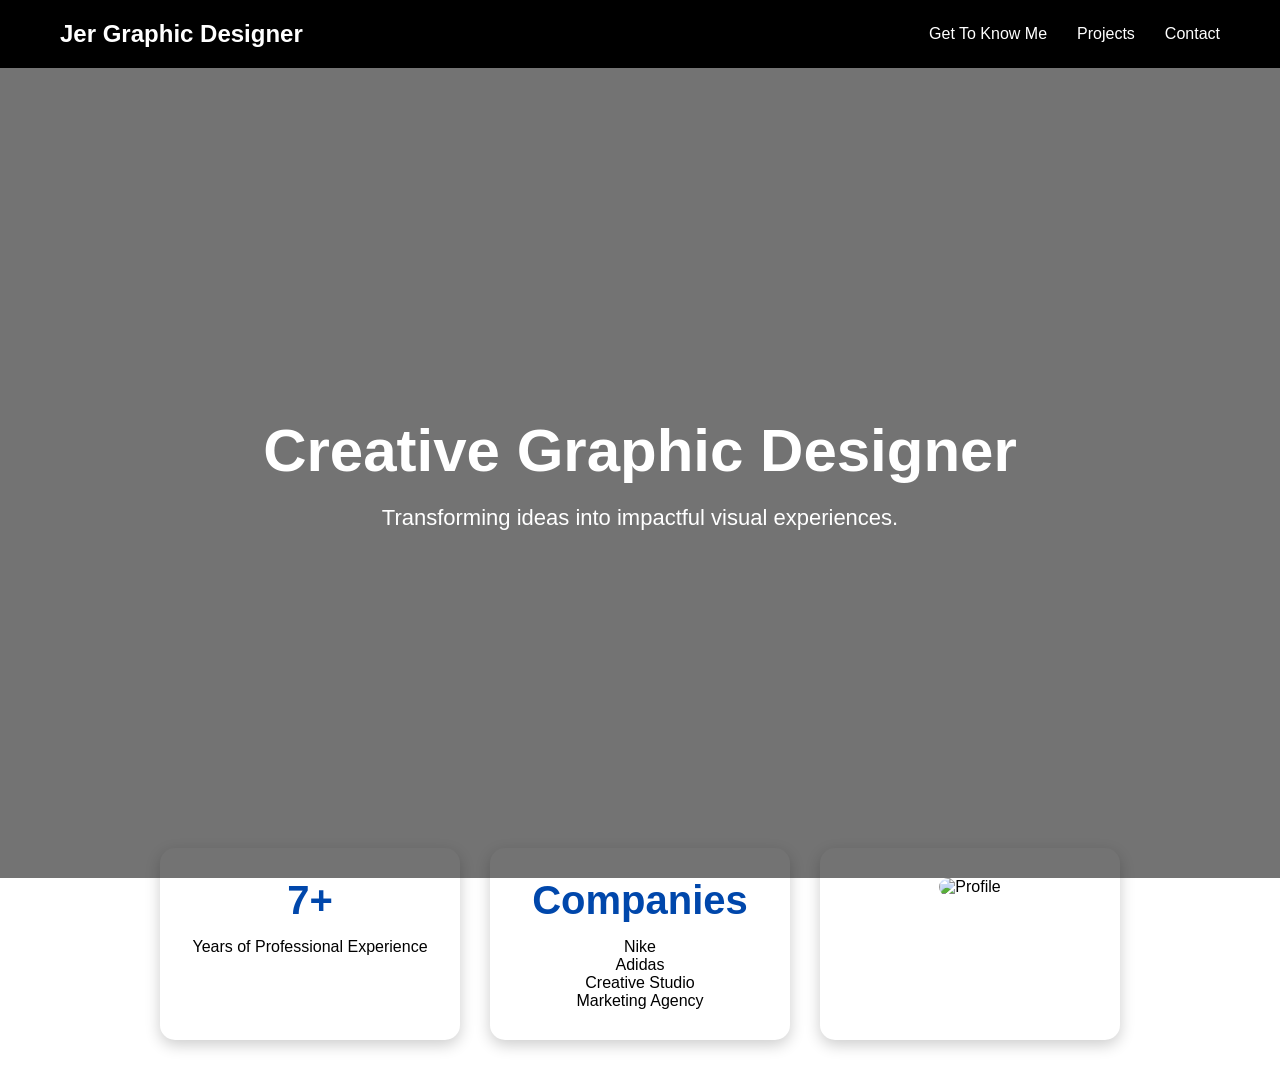
==== index.html @ ea707bb2 "3" ====
<!DOCTYPE html>
<html lang="en">
<head>
    <meta charset="UTF-8">
    <meta name="viewport" content="width=device-width, initial-scale=1.0">
    <title>Jer Graphic Designer</title>
    <link rel="stylesheet" href="style.css">
</head>
<body>

    <header>
        <nav>
            <h2>Jer Graphic Designer</h2>

            <ul>
                <li><a href="#about">Get To Know Me</a></li>
                <li><a href="#projects">Projects</a></li>
                <li><a href="#contact">Contact</a></li>
            </ul>
        </nav>
    </header>

    <section class="hero">
        <div class="overlay">
            <h1>Creative Graphic Designer</h1>
            <p>Transforming ideas into impactful visual experiences.</p>
        </div>
    </section>

    <section class="experience">

        <div class="card">
            <h3>7+</h3>
            <p>Years of Professional Experience</p>
        </div>

        <div class="card">
            <h3>Companies</h3>
            <p>
                Nike<br>
                Adidas<br>
                Creative Studio<br>
                Marketing Agency
            </p>
        </div>

        <div class="card">
            <img src="profile.jpg" alt="Profile">
        </div>

    </section>

</body>
</html>
---- style.css ----
*{
    margin:0;
    padding:0;
    box-sizing:border-box;
    font-family:Arial, sans-serif;
}

body{
    background:white;
}

header{
    background:black;
    padding:20px 60px;
}

nav{
    display:flex;
    justify-content:space-between;
    align-items:center;
}

nav h2{
    color:white;
}

nav ul{
    display:flex;
    list-style:none;
    gap:30px;
}

nav a{
    color:white;
    text-decoration:none;
    transition:0.3s;
}

nav a:hover{
    color:#ff0000;
}

/* HERO */

.hero{
    height:90vh;
    background-image:url("background.jpg");
    background-size:cover;
    background-position:center;
    position:relative;
}

.overlay{
    background:rgba(0,0,0,0.55);
    height:100%;
    display:flex;
    flex-direction:column;
    justify-content:center;
    align-items:center;
    color:white;
    text-align:center;
}

.overlay h1{
    font-size:60px;
    margin-bottom:20px;
}

.overlay p{
    font-size:22px;
}

/* EXPERIENCE SECTION */

.experience{
    margin-top:-70px;
    display:flex;
    justify-content:center;
    gap:30px;
    padding:40px;
}

.card{
    width:300px;
    background:white;
    border-radius:15px;
    padding:30px;
    text-align:center;
    box-shadow:0 5px 15px rgba(0,0,0,.2);
}

.card h3{
    color:#0047AB;
    font-size:40px;
    margin-bottom:15px;
}

.card img{
    width:100%;
    border-radius:10px;
}
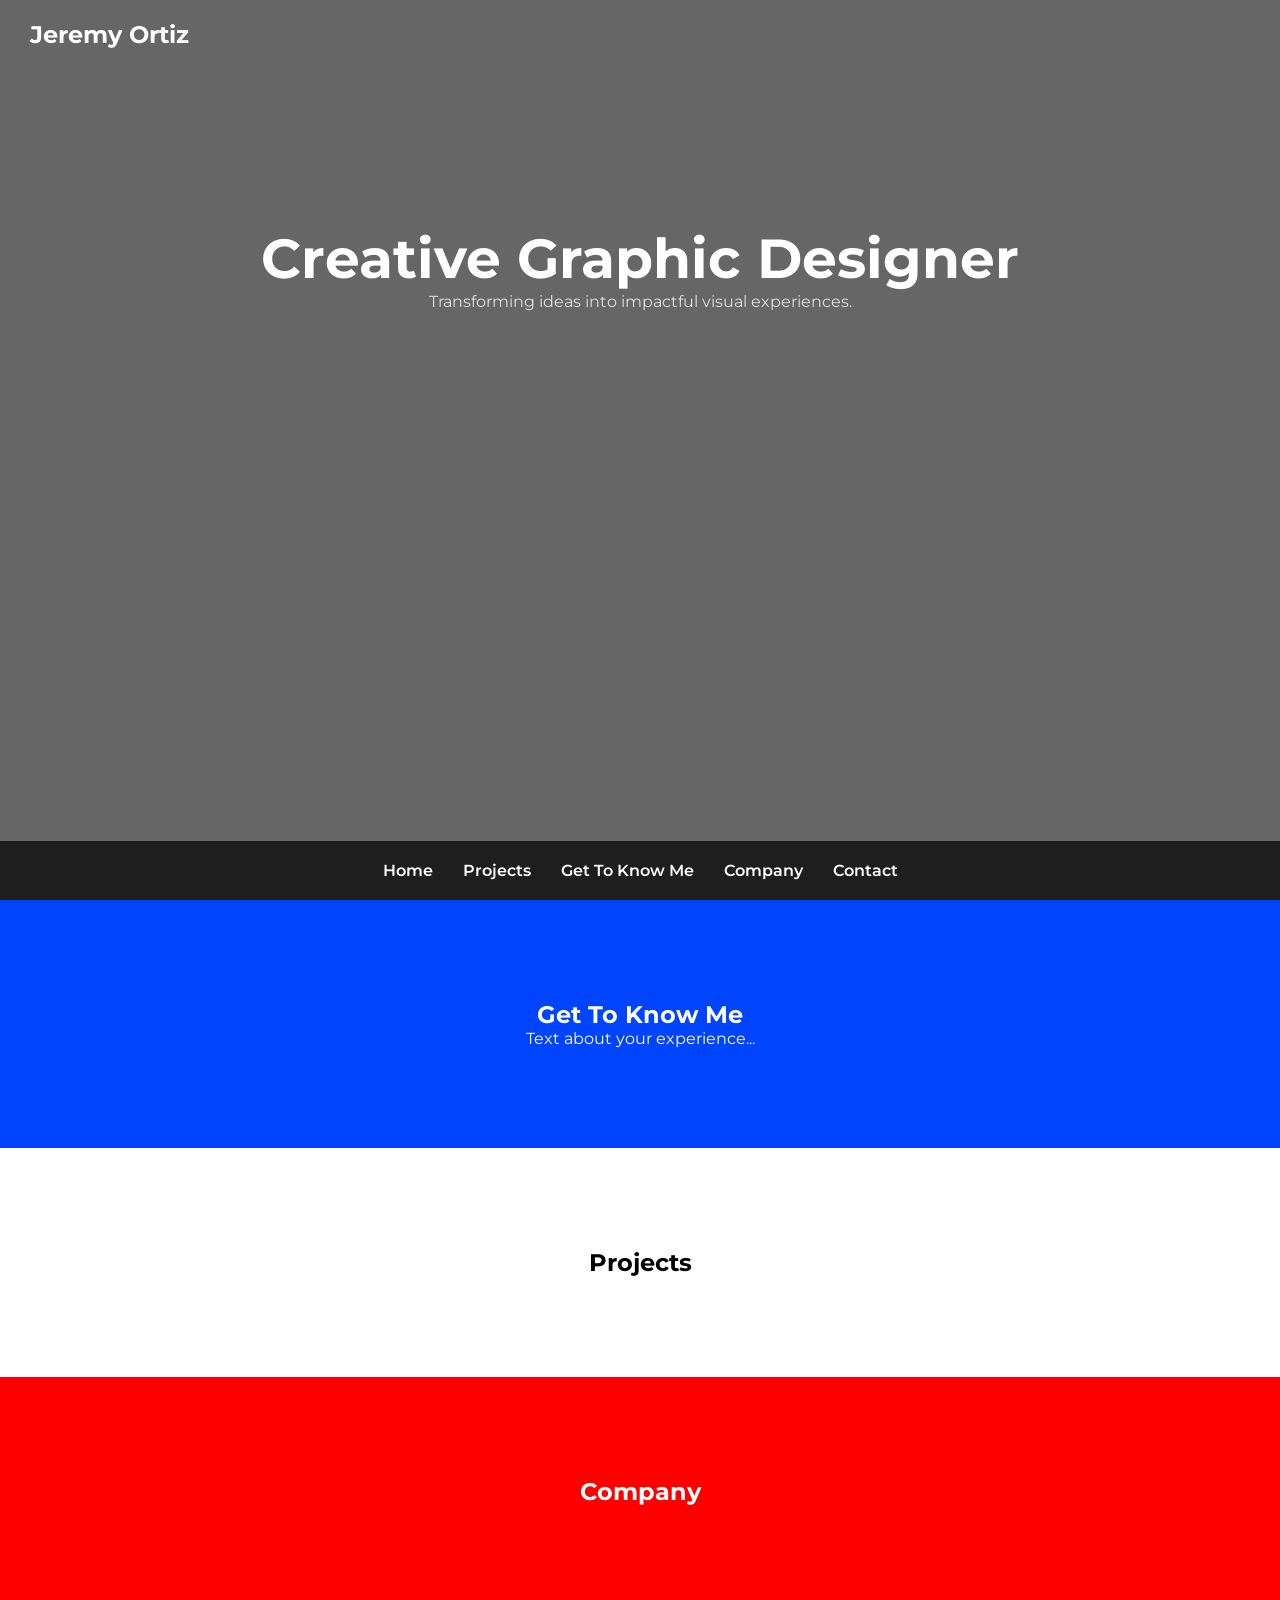
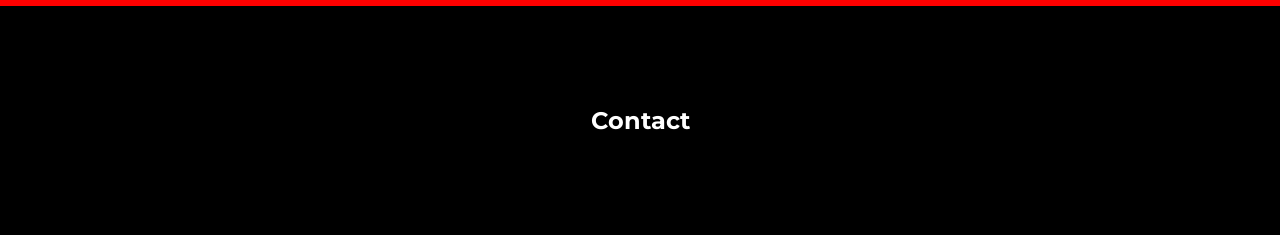
==== commit 251ff637: "4" ====
--- a/index.html
+++ b/index.html
@@ -2,53 +2,84 @@
 <html lang="en">
 <head>
     <meta charset="UTF-8">
-    <meta name="viewport" content="width=device-width, initial-scale=1.0">
-    <title>Jer Graphic Designer</title>
+    <title>Jeremy Ortiz Portfolio</title>
+
+    <!-- FONT -->
+    <link rel="preconnect" href="https://fonts.googleapis.com">
+    <link rel="preconnect" href="https://fonts.gstatic.com" crossorigin>
+    <link href="https://fonts.googleapis.com/css2?family=Montserrat:wght@300;400;600;700&display=swap" rel="stylesheet">
+
     <link rel="stylesheet" href="style.css">
 </head>
+
 <body>
 
-    <header>
-        <nav>
-            <h2>Jer Graphic Designer</h2>
+<!-- HERO -->
+<section class="hero" id="home">
 
-            <ul>
-                <li><a href="#about">Get To Know Me</a></li>
-                <li><a href="#projects">Projects</a></li>
-                <li><a href="#contact">Contact</a></li>
-            </ul>
-        </nav>
-    </header>
+    <div class="topbar">
+        <h2>Jeremy Ortiz</h2>
+    </div>
 
-    <section class="hero">
-        <div class="overlay">
-            <h1>Creative Graphic Designer</h1>
-            <p>Transforming ideas into impactful visual experiences.</p>
-        </div>
-    </section>
+    <div class="hero-content">
+        <h1>Creative Graphic Designer</h1>
+        <p>Transforming ideas into impactful visual experiences.</p>
+    </div>
 
-    <section class="experience">
+    <nav class="hero-nav">
+        <a href="#home">Home</a>
+        <a href="#projects">Projects</a>
+        <a href="#about">Get To Know Me</a>
+        <a href="#company">Company</a>
+        <a href="#contact">Contact</a>
+    </nav>
 
-        <div class="card">
-            <h3>7+</h3>
-            <p>Years of Professional Experience</p>
-        </div>
+</section>
 
-        <div class="card">
-            <h3>Companies</h3>
-            <p>
-                Nike<br>
-                Adidas<br>
-                Creative Studio<br>
-                Marketing Agency
-            </p>
-        </div>
+<!-- ABOUT -->
+<section id="about" class="section blue">
+    <h2>Get To Know Me</h2>
+    <p>Text about your experience...</p>
+</section>
 
-        <div class="card">
-            <img src="profile.jpg" alt="Profile">
-        </div>
+<!-- PROJECTS -->
+<section id="projects" class="section white">
+    <h2>Projects</h2>
+</section>
 
-    </section>
+<!-- COMPANY -->
+<section id="company" class="section red">
+    <h2>Company</h2>
+</section>
+
+<!-- CONTACT -->
+<section id="contact" class="section black">
+    <h2>Contact</h2>
+</section>
+
+<!-- JS (IMPORTANTE: no final do body) -->
+<script>
+document.addEventListener("DOMContentLoaded", () => {
+
+    const sections = document.querySelectorAll(".section");
+
+    function revealSections() {
+        const triggerBottom = window.innerHeight * 0.85;
+
+        sections.forEach(section => {
+            const sectionTop = section.getBoundingClientRect().top;
+
+            if (sectionTop < triggerBottom) {
+                section.classList.add("show");
+            }
+        });
+    }
+
+    window.addEventListener("scroll", revealSections);
+    revealSections();
+
+});
+</script>
 
 </body>
 </html>
--- a/style.css
+++ b/style.css
@@ -1,101 +1,108 @@
-*{
-    margin:0;
-    padding:0;
-    box-sizing:border-box;
-    font-family:Arial, sans-serif;
-}
-
-body{
-    background:white;
-}
-
-header{
-    background:black;
-    padding:20px 60px;
-}
-
-nav{
-    display:flex;
-    justify-content:space-between;
-    align-items:center;
-}
-
-nav h2{
-    color:white;
-}
-
-nav ul{
-    display:flex;
-    list-style:none;
-    gap:30px;
-}
-
-nav a{
-    color:white;
-    text-decoration:none;
-    transition:0.3s;
-}
-
-nav a:hover{
-    color:#ff0000;
+* {
+    margin: 0;
+    padding: 0;
+    box-sizing: border-box;
+    font-family: 'Montserrat', sans-serif;
 }
 
 /* HERO */
-
-.hero{
-    height:90vh;
-    background-image:url("background.jpg");
-    background-size:cover;
-    background-position:center;
-    position:relative;
+.hero {
+    height: 100vh;
+    background: url("your-image.jpg") center/cover no-repeat;
+    position: relative;
+    display: flex;
+    flex-direction: column;
+    justify-content: space-between;
 }
 
-.overlay{
-    background:rgba(0,0,0,0.55);
-    height:100%;
-    display:flex;
-    flex-direction:column;
-    justify-content:center;
-    align-items:center;
-    color:white;
-    text-align:center;
+.hero::before {
+    content: "";
+    position: absolute;
+    inset: 0;
+    background: rgba(0,0,0,0.6);
 }
 
-.overlay h1{
-    font-size:60px;
-    margin-bottom:20px;
+/* TOP NAME */
+.topbar {
+    position: absolute;
+    top: 20px;
+    left: 30px;
+    z-index: 2;
 }
 
-.overlay p{
-    font-size:22px;
+.topbar h2 {
+    color: white;
+    font-weight: 700;
 }
 
-/* EXPERIENCE SECTION */
-
-.experience{
-    margin-top:-70px;
-    display:flex;
-    justify-content:center;
-    gap:30px;
-    padding:40px;
+/* HERO TEXT */
+.hero-content {
+    position: relative;
+    text-align: center;
+    margin-top: 25vh;
+    color: white;
 }
 
-.card{
-    width:300px;
-    background:white;
-    border-radius:15px;
-    padding:30px;
-    text-align:center;
-    box-shadow:0 5px 15px rgba(0,0,0,.2);
+.hero-content h1 {
+    font-size: 55px;
 }
 
-.card h3{
-    color:#0047AB;
-    font-size:40px;
-    margin-bottom:15px;
+.hero-content p {
+    opacity: 0.8;
 }
 
-.card img{
-    width:100%;
-    border-radius:10px;
+/* NAV */
+.hero-nav {
+    position: relative;
+    display: flex;
+    justify-content: center;
+    gap: 30px;
+    padding: 20px;
+    background: rgba(0,0,0,0.7);
+}
+
+.hero-nav a {
+    color: white;
+    text-decoration: none;
+    font-weight: 600;
+}
+
+.hero-nav a:hover {
+    color: red;
+}
+
+/* SECTIONS (SCROLL EFFECT) */
+.section {
+    padding: 100px 20px;
+    text-align: center;
+
+    opacity: 0;
+    transform: translateY(60px);
+    transition: all 0.8s ease;
+}
+
+.section.show {
+    opacity: 1;
+    transform: translateY(0);
+}
+
+/* CORES */
+.blue {
+    background: #0044ff;
+    color: white;
+}
+
+.red {
+    background: #ff0000;
+    color: white;
+}
+
+.white {
+    background: white;
+    color: black;
+}
+
+.black {
+    background: black;
+    color: white;
 }
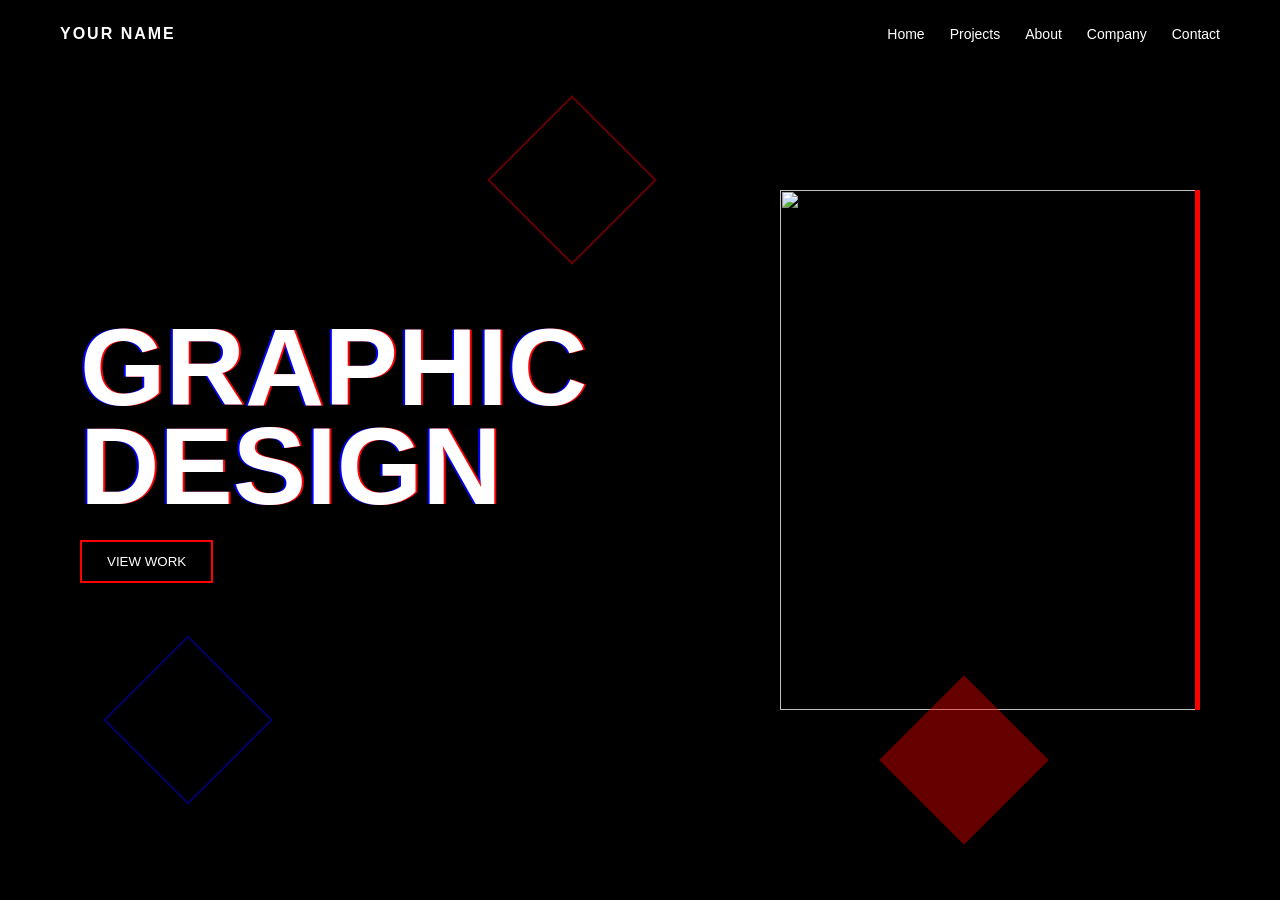
==== commit 7a9e219d: "12" ====
--- a/index.html
+++ b/index.html
@@ -1,85 +1,36 @@
 <!DOCTYPE html>
-<html lang="en">
+<html>
 <head>
-    <meta charset="UTF-8">
-    <title>Jeremy Ortiz Portfolio</title>
-
-    <!-- FONT -->
-    <link rel="preconnect" href="https://fonts.googleapis.com">
-    <link rel="preconnect" href="https://fonts.gstatic.com" crossorigin>
-    <link href="https://fonts.googleapis.com/css2?family=Montserrat:wght@300;400;600;700&display=swap" rel="stylesheet">
-
-    <link rel="stylesheet" href="style.css">
+  <title>Home</title>
+  <link rel="stylesheet" href="style.css">
 </head>
-
 <body>
 
-<!-- HERO -->
-<section class="hero" id="home">
+<nav>
+  <div class="logo">YOUR NAME</div>
+  <ul>
+    <li><a href="index.html">Home</a></li>
+    <li><a href="projects.html">Projects</a></li>
+    <li><a href="about.html">About</a></li>
+    <li><a href="company.html">Company</a></li>
+    <li><a href="contact.html">Contact</a></li>
+  </ul>
+</nav>
 
-    <div class="topbar">
-        <h2>Jeremy Ortiz</h2>
-    </div>
+<section class="hero">
 
-    <div class="hero-content">
-        <h1>Creative Graphic Designer</h1>
-        <p>Transforming ideas into impactful visual experiences.</p>
-    </div>
+  <div>
+    <h1>GRAPHIC<br>DESIGN</h1>
+    <button onclick="location.href='projects.html'">VIEW WORK</button>
+  </div>
 
-    <nav class="hero-nav">
-        <a href="#home">Home</a>
-        <a href="#projects">Projects</a>
-        <a href="#about">Get To Know Me</a>
-        <a href="#company">Company</a>
-        <a href="#contact">Contact</a>
-    </nav>
+  <img src="https://images.unsplash.com/photo-1544005313-94ddf0286df2">
+
+  <div class="shape red" style="top:120px; left:40%"></div>
+  <div class="shape blue" style="bottom:120px; left:10%"></div>
+  <div class="shape fill" style="bottom:80px; right:20%"></div>
 
 </section>
 
-<!-- ABOUT -->
-<section id="about" class="section blue">
-    <h2>Get To Know Me</h2>
-    <p>Text about your experience...</p>
-</section>
-
-<!-- PROJECTS -->
-<section id="projects" class="section white">
-    <h2>Projects</h2>
-</section>
-
-<!-- COMPANY -->
-<section id="company" class="section red">
-    <h2>Company</h2>
-</section>
-
-<!-- CONTACT -->
-<section id="contact" class="section black">
-    <h2>Contact</h2>
-</section>
-
-<!-- JS (IMPORTANTE: no final do body) -->
-<script>
-document.addEventListener("DOMContentLoaded", () => {
-
-    const sections = document.querySelectorAll(".section");
-
-    function revealSections() {
-        const triggerBottom = window.innerHeight * 0.85;
-
-        sections.forEach(section => {
-            const sectionTop = section.getBoundingClientRect().top;
-
-            if (sectionTop < triggerBottom) {
-                section.classList.add("show");
-            }
-        });
-    }
-
-    window.addEventListener("scroll", revealSections);
-    revealSections();
-
-});
-</script>
-
 </body>
 </html>
--- a/style.css
+++ b/style.css
@@ -1,108 +1,143 @@
 * {
-    margin: 0;
-    padding: 0;
-    box-sizing: border-box;
-    font-family: 'Montserrat', sans-serif;
+  margin: 0;
+  padding: 0;
+  box-sizing: border-box;
+  font-family: Arial, Helvetica, sans-serif;
 }
 
-/* HERO */
-.hero {
-    height: 100vh;
-    background: url("your-image.jpg") center/cover no-repeat;
-    position: relative;
-    display: flex;
-    flex-direction: column;
-    justify-content: space-between;
-}
-
-.hero::before {
-    content: "";
-    position: absolute;
-    inset: 0;
-    background: rgba(0,0,0,0.6);
-}
-
-/* TOP NAME */
-.topbar {
-    position: absolute;
-    top: 20px;
-    left: 30px;
-    z-index: 2;
-}
-
-.topbar h2 {
-    color: white;
-    font-weight: 700;
-}
-
-/* HERO TEXT */
-.hero-content {
-    position: relative;
-    text-align: center;
-    margin-top: 25vh;
-    color: white;
-}
-
-.hero-content h1 {
-    font-size: 55px;
-}
-
-.hero-content p {
-    opacity: 0.8;
+body {
+  background: black;
+  color: white;
+  overflow-x: hidden;
 }
 
 /* NAV */
-.hero-nav {
-    position: relative;
-    display: flex;
-    justify-content: center;
-    gap: 30px;
-    padding: 20px;
-    background: rgba(0,0,0,0.7);
+nav {
+  position: fixed;
+  top: 0;
+  width: 100%;
+  padding: 25px 60px;
+  display: flex;
+  justify-content: space-between;
+  z-index: 100;
 }
 
-.hero-nav a {
-    color: white;
-    text-decoration: none;
-    font-weight: 600;
+nav .logo {
+  font-weight: bold;
+  letter-spacing: 2px;
 }
 
-.hero-nav a:hover {
-    color: red;
+nav ul {
+  display: flex;
+  gap: 25px;
+  list-style: none;
 }
 
-/* SECTIONS (SCROLL EFFECT) */
-.section {
-    padding: 100px 20px;
-    text-align: center;
-
-    opacity: 0;
-    transform: translateY(60px);
-    transition: all 0.8s ease;
+nav a {
+  color: white;
+  text-decoration: none;
+  font-size: 14px;
 }
 
-.section.show {
-    opacity: 1;
-    transform: translateY(0);
+nav a:hover {
+  color: red;
 }
 
-/* CORES */
-.blue {
-    background: #0044ff;
-    color: white;
+/* HERO BASE */
+.hero {
+  height: 100vh;
+  display: flex;
+  align-items: center;
+  justify-content: space-between;
+  padding: 0 80px;
+  position: relative;
 }
 
-.red {
-    background: #ff0000;
-    color: white;
+/* TITLES */
+h1 {
+  font-size: 110px;
+  font-weight: 900;
+  line-height: 0.9;
+  text-shadow: 2px 0 red, -2px 0 blue;
 }
 
-.white {
-    background: white;
-    color: black;
+h2 {
+  font-size: 40px;
+  margin-bottom: 20px;
 }
 
-.black {
-    background: black;
-    color: white;
+/* BUTTON */
+button {
+  margin-top: 25px;
+  padding: 12px 25px;
+  border: 2px solid red;
+  background: transparent;
+  color: white;
+  cursor: pointer;
+}
+
+button:hover {
+  background: red;
+}
+
+/* IMAGE */
+.hero img {
+  width: 420px;
+  height: 520px;
+  object-fit: cover;
+  border-right: 5px solid red;
+}
+
+/* RHOMBUS SHAPES */
+.shape {
+  position: absolute;
+  width: 120px;
+  height: 120px;
+  transform: rotate(45deg);
+  opacity: 0.4;
+}
+
+.red { border: 2px solid red; }
+.blue { border: 2px solid blue; }
+.fill { background: red; }
+
+/* CONTAINER PAGES */
+.container {
+  padding: 140px 80px;
+}
+
+/* GRID PROJECTS */
+.grid {
+  display: grid;
+  grid-template-columns: repeat(auto-fit, minmax(250px, 1fr));
+  gap: 20px;
+}
+
+.card {
+  background: #111;
+  padding: 20px;
+  border-left: 3px solid red;
+}
+
+.card img {
+  width: 100%;
+  height: 160px;
+  object-fit: cover;
+}
+
+/* RESPONSIVE */
+@media (max-width: 900px) {
+  .hero {
+    flex-direction: column;
+    text-align: center;
+  }
+
+  h1 {
+    font-size: 60px;
+  }
+
+  .hero img {
+    width: 300px;
+    height: 400px;
+  }
 }
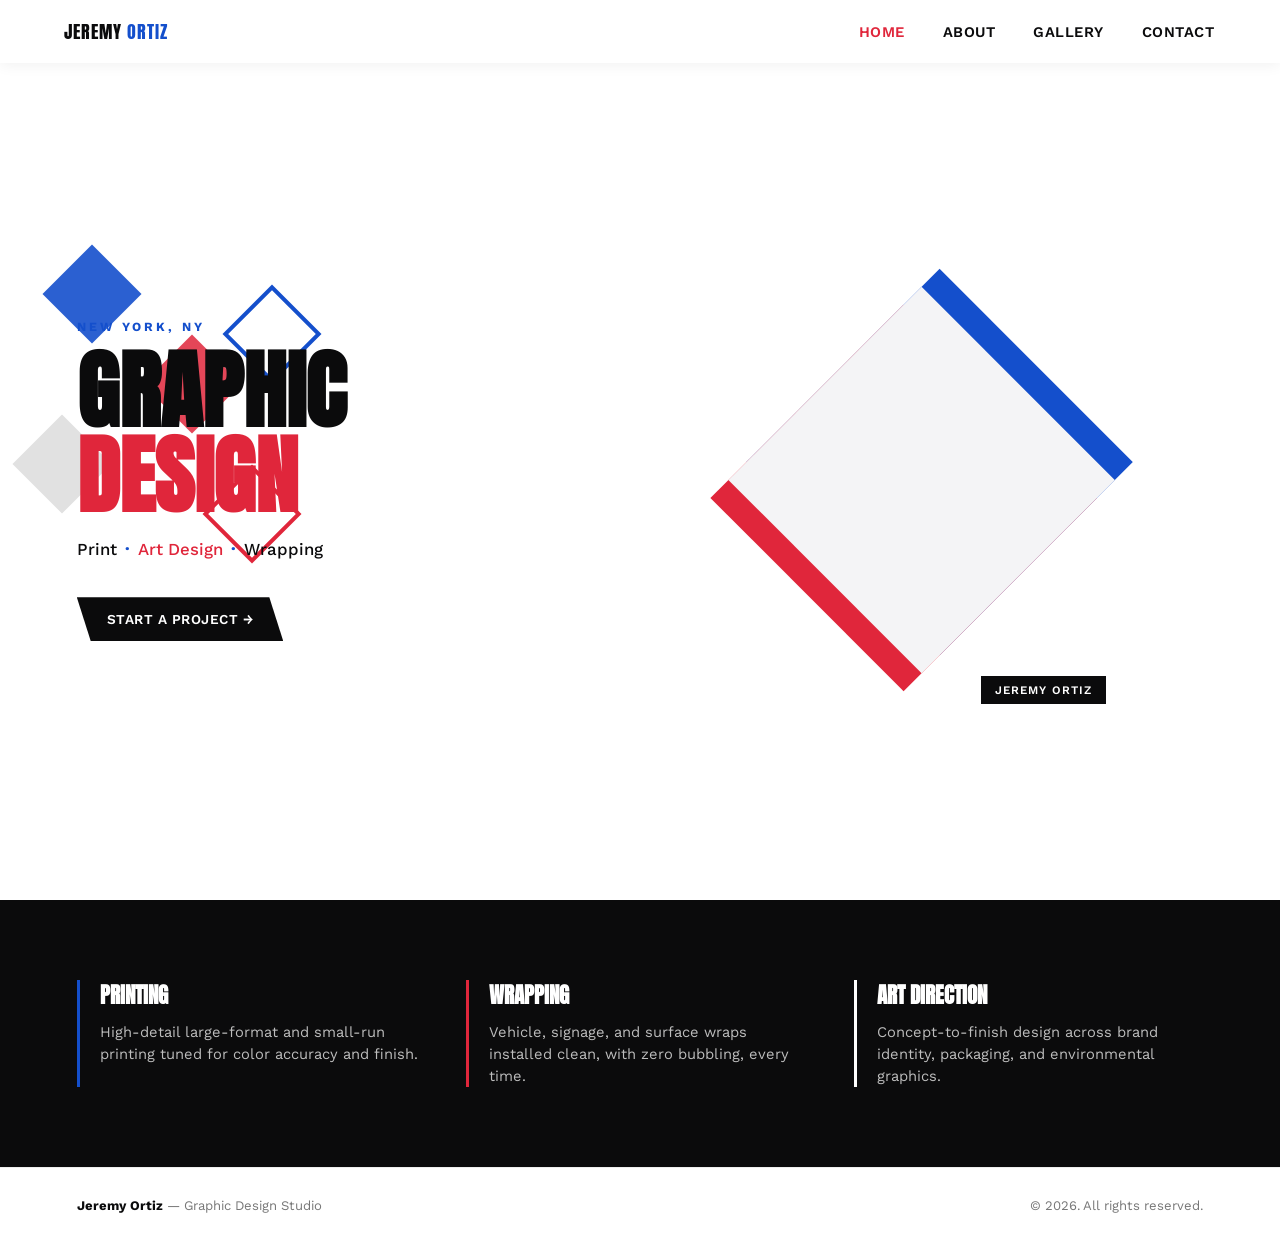
==== commit d94196aa: "33" ====
--- a/index.html
+++ b/index.html
@@ -1,36 +1,74 @@
 <!DOCTYPE html>
-<html>
+<html lang="en">
 <head>
-  <title>Home</title>
-  <link rel="stylesheet" href="style.css">
+<meta charset="UTF-8">
+<meta name="viewport" content="width=device-width, initial-scale=1.0">
+<title>Jeremy Ortiz — Graphic Design / Print / Wrap</title>
+<link rel="stylesheet" href="style.css">
 </head>
 <body>
 
-<nav>
-  <div class="logo">YOUR NAME</div>
-  <ul>
-    <li><a href="index.html">Home</a></li>
-    <li><a href="projects.html">Projects</a></li>
-    <li><a href="about.html">About</a></li>
-    <li><a href="company.html">Company</a></li>
-    <li><a href="contact.html">Contact</a></li>
-  </ul>
-</nav>
+  <nav class="site-nav">
+    <div class="nav-name">JEREMY <span>ORTIZ</span></div>
+    <button class="nav-toggle" aria-label="Toggle menu"><span></span><span></span><span></span></button>
+    <ul class="nav-links">
+      <li><a href="index.html">Home</a></li>
+      <li><a href="about.html">About</a></li>
+      <li><a href="gallery.html">Gallery</a></li>
+      <li><a href="contact.html">Contact</a></li>
+    </ul>
+  </nav>
 
-<section class="hero">
+  <section class="hero">
+    <div class="hero-left">
+      <div class="rhombus-field">
+        <span class="rhombus r1"></span>
+        <span class="rhombus r2"></span>
+        <span class="rhombus r3"></span>
+        <span class="rhombus r4"></span>
+        <span class="rhombus r5"></span>
+      </div>
+      <p class="eyebrow">New York, NY</p>
+      <div class="headline-wrap">
+        <h1 class="headline">Graphic<br><span class="accent">Design</span></h1>
+      </div>
+      <p class="tagline">Print<span class="sep">·</span><span class="mid">Art Design</span><span class="sep">·</span>Wrapping</p>
+      <a href="contact.html" class="hero-cta">Start a project →</a>
+    </div>
 
-  <div>
-    <h1>GRAPHIC<br>DESIGN</h1>
-    <button onclick="location.href='projects.html'">VIEW WORK</button>
-  </div>
+    <div class="hero-right">
+      <div class="photo-stack">
+        <div class="layer blue"></div>
+        <div class="layer red"></div>
+        <div class="layer photo">
+          <!-- REPLACE: swap src below for Jeremy's real headshot, e.g. images/jeremy.jpg -->
+          <img src="images/placeholder-headshot.jpg" alt="Jeremy Ortiz portrait placeholder">
+        </div>
+        <span class="photo-caption">Jeremy Ortiz</span>
+      </div>
+    </div>
+  </section>
 
-  <img src="https://images.unsplash.com/photo-1544005313-94ddf0286df2">
+  <section class="services reveal">
+    <div class="service-card reveal-delay-1">
+      <h3>Printing</h3>
+      <p>High-detail large-format and small-run printing tuned for color accuracy and finish.</p>
+    </div>
+    <div class="service-card reveal-delay-2">
+      <h3>Wrapping</h3>
+      <p>Vehicle, signage, and surface wraps installed clean, with zero bubbling, every time.</p>
+    </div>
+    <div class="service-card reveal-delay-3">
+      <h3>Art Direction</h3>
+      <p>Concept-to-finish design across brand identity, packaging, and environmental graphics.</p>
+    </div>
+  </section>
 
-  <div class="shape red" style="top:120px; left:40%"></div>
-  <div class="shape blue" style="bottom:120px; left:10%"></div>
-  <div class="shape fill" style="bottom:80px; right:20%"></div>
+  <footer class="site-footer">
+    <span><span class="foot-name">Jeremy Ortiz</span> — Graphic Design Studio</span>
+    <span>© 2026. All rights reserved.</span>
+  </footer>
 
-</section>
-
+  <script src="script.js"></script>
 </body>
 </html>
--- a/style.css
+++ b/style.css
@@ -1,143 +1,567 @@
-* {
-  margin: 0;
-  padding: 0;
-  box-sizing: border-box;
-  font-family: Arial, Helvetica, sans-serif;
-}
-
-body {
-  background: black;
-  color: white;
-  overflow-x: hidden;
-}
-
-/* NAV */
-nav {
-  position: fixed;
-  top: 0;
-  width: 100%;
-  padding: 25px 60px;
-  display: flex;
-  justify-content: space-between;
-  z-index: 100;
-}
-
-nav .logo {
-  font-weight: bold;
-  letter-spacing: 2px;
-}
-
-nav ul {
-  display: flex;
-  gap: 25px;
-  list-style: none;
-}
-
-nav a {
-  color: white;
-  text-decoration: none;
-  font-size: 14px;
-}
-
-nav a:hover {
-  color: red;
-}
-
-/* HERO BASE */
-.hero {
-  height: 100vh;
-  display: flex;
-  align-items: center;
-  justify-content: space-between;
-  padding: 0 80px;
-  position: relative;
-}
-
-/* TITLES */
-h1 {
-  font-size: 110px;
-  font-weight: 900;
-  line-height: 0.9;
-  text-shadow: 2px 0 red, -2px 0 blue;
-}
-
-h2 {
-  font-size: 40px;
-  margin-bottom: 20px;
-}
-
-/* BUTTON */
-button {
-  margin-top: 25px;
-  padding: 12px 25px;
-  border: 2px solid red;
-  background: transparent;
-  color: white;
-  cursor: pointer;
-}
-
-button:hover {
-  background: red;
-}
-
-/* IMAGE */
-.hero img {
-  width: 420px;
-  height: 520px;
-  object-fit: cover;
-  border-right: 5px solid red;
-}
-
-/* RHOMBUS SHAPES */
-.shape {
-  position: absolute;
-  width: 120px;
-  height: 120px;
-  transform: rotate(45deg);
-  opacity: 0.4;
-}
-
-.red { border: 2px solid red; }
-.blue { border: 2px solid blue; }
-.fill { background: red; }
-
-/* CONTAINER PAGES */
-.container {
-  padding: 140px 80px;
-}
-
-/* GRID PROJECTS */
-.grid {
-  display: grid;
-  grid-template-columns: repeat(auto-fit, minmax(250px, 1fr));
-  gap: 20px;
-}
-
-.card {
-  background: #111;
-  padding: 20px;
-  border-left: 3px solid red;
-}
-
-.card img {
-  width: 100%;
-  height: 160px;
-  object-fit: cover;
-}
-
-/* RESPONSIVE */
-@media (max-width: 900px) {
-  .hero {
-    flex-direction: column;
-    text-align: center;
+/* ============================================================
+   JEREMY ORTIZ — GRAPHIC DESIGN / PRINT / WRAP
+   Design tokens
+   ============================================================ */
+@import url('https://fonts.googleapis.com/css2?family=Anton&family=Work+Sans:wght@400;500;600;700&display=swap');
+
+:root{
+  --blue:        #144FCC;
+  --blue-dark:   #0B2E73;
+  --red:         #E0263B;
+  --black:       #0B0B0C;
+  --white:       #FFFFFF;
+  --grey-bg:     #F4F4F6;
+  --gallery-margin-left:  7cm;
+  --gallery-margin-right: 5cm;
+
+  --font-display: 'Anton', sans-serif;
+  --font-body: 'Work Sans', sans-serif;
+}
+
+*{margin:0;padding:0;box-sizing:border-box;}
+html{scroll-behavior:smooth;}
+body{
+  font-family:var(--font-body);
+  color:var(--black);
+  background:var(--white);
+  overflow-x:hidden;
+}
+img{max-width:100%;display:block;}
+a{text-decoration:none;color:inherit;}
+ul{list-style:none;}
+button{font-family:inherit;cursor:pointer;border:none;background:none;}
+
+/* ============================================================
+   NAV — top bar, white, buttons right side, name top-left
+   ============================================================ */
+.site-nav{
+  position:fixed;
+  top:0;left:0;right:0;
+  display:flex;
+  align-items:center;
+  justify-content:space-between;
+  background:var(--white);
+  padding:18px 5%;
+  z-index:1000;
+  box-shadow:0 2px 14px rgba(0,0,0,0.06);
+}
+.nav-name{
+  font-family:var(--font-display);
+  font-size:1.1rem;
+  letter-spacing:1px;
+  color:var(--black);
+}
+.nav-name span{color:var(--blue);}
+.nav-links{
+  display:flex;
+  gap:34px;
+}
+.nav-links a{
+  font-weight:600;
+  font-size:.92rem;
+  letter-spacing:.5px;
+  text-transform:uppercase;
+  color:var(--black);
+  position:relative;
+  padding:6px 2px;
+  transition:color .25s ease;
+}
+.nav-links a::after{
+  content:"";
+  position:absolute;
+  left:0;bottom:0;
+  width:0;height:3px;
+  background:var(--red);
+  clip-path:polygon(50% 0,100% 50%,50% 100%,0 50%);
+  transition:width .25s ease;
+}
+.nav-links a:hover{color:var(--blue);}
+.nav-links a:hover::after{width:100%;}
+.nav-links a.active{color:var(--red);}
+
+.nav-toggle{display:none;flex-direction:column;gap:5px;}
+.nav-toggle span{width:26px;height:3px;background:var(--black);}
+
+@media (max-width:820px){
+  .nav-links{
+    position:absolute;
+    top:100%;left:0;right:0;
+    background:var(--white);
+    flex-direction:column;
+    align-items:center;
+    gap:0;
+    max-height:0;
+    overflow:hidden;
+    transition:max-height .35s ease;
   }
-
-  h1 {
-    font-size: 60px;
-  }
-
-  .hero img {
-    width: 300px;
-    height: 400px;
-  }
-}+  .nav-links.open{max-height:320px;}
+  .nav-links a{width:100%;text-align:center;padding:16px 0;}
+  .nav-toggle{display:flex;}
+}
+
+/* ============================================================
+   SCROLL-REVEAL "waterfall" utility — sections cascade down
+   ============================================================ */
+.reveal{
+  opacity:0;
+  transform:translateY(-46px);
+  transition:opacity .7s ease, transform .7s ease;
+}
+.reveal.is-visible{opacity:1;transform:translateY(0);}
+.reveal-delay-1{transition-delay:.12s;}
+.reveal-delay-2{transition-delay:.24s;}
+.reveal-delay-3{transition-delay:.36s;}
+
+/* ============================================================
+   HOME — HERO
+   ============================================================ */
+.hero{
+  min-height:100vh;
+  display:grid;
+  grid-template-columns:1fr 1fr;
+  align-items:center;
+  padding:140px 6% 80px;
+  background:var(--white);
+  position:relative;
+  overflow:hidden;
+}
+
+/* left side: rhombus field + headline */
+.hero-left{position:relative;z-index:2;}
+.rhombus-field{
+  position:absolute;
+  top:-60px;left:-60px;
+  width:340px;height:340px;
+  z-index:0;
+  pointer-events:none;
+}
+.rhombus{
+  position:absolute;
+  width:70px;height:70px;
+  transform:rotate(45deg);
+}
+.rhombus.r1{background:var(--blue);   top:0;   left:40px;  opacity:.9;}
+.rhombus.r2{background:var(--red);    top:90px; left:140px; opacity:.85;}
+.rhombus.r3{background:var(--black);  top:170px;left:10px;  opacity:.12;}
+.rhombus.r4{border:4px solid var(--blue); top:40px;left:220px;background:transparent;}
+.rhombus.r5{border:4px solid var(--red);  top:220px;left:200px;background:transparent;}
+
+.eyebrow{
+  position:relative;
+  z-index:2;
+  font-weight:700;
+  letter-spacing:3px;
+  font-size:.78rem;
+  text-transform:uppercase;
+  color:var(--blue);
+  margin-bottom:14px;
+}
+
+.headline-wrap{overflow:hidden;position:relative;z-index:2;}
+.headline{
+  font-family:var(--font-display);
+  font-size:clamp(3rem,7vw,5.4rem);
+  line-height:.98;
+  text-transform:uppercase;
+  color:var(--black);
+  animation:dropIn .9s cubic-bezier(.2,.8,.2,1) both;
+}
+.headline .accent{color:var(--red);}
+@keyframes dropIn{
+  from{transform:translateY(-120%);opacity:0;}
+  to{transform:translateY(0);opacity:1;}
+}
+
+.tagline{
+  position:relative;z-index:2;
+  margin-top:22px;
+  font-size:1.05rem;
+  font-weight:500;
+  color:var(--black);
+}
+.tagline .sep{color:var(--blue);margin:0 8px;font-weight:700;}
+.tagline .mid{color:var(--red);}
+
+.hero-cta{
+  position:relative;z-index:2;
+  margin-top:38px;
+  display:inline-flex;
+  align-items:center;
+  gap:12px;
+  padding:14px 30px;
+  background:var(--black);
+  color:var(--white);
+  font-weight:600;
+  letter-spacing:.5px;
+  text-transform:uppercase;
+  font-size:.85rem;
+  clip-path:polygon(0 0,calc(100% - 14px) 0,100% 100%,14px 100%);
+  transition:background .25s ease;
+}
+.hero-cta:hover{background:var(--blue);}
+
+/* right side: photo in rhombus / "losango" frame with 3D red+blue offset */
+.hero-right{
+  position:relative;
+  display:flex;
+  justify-content:center;
+  align-items:center;
+  z-index:1;
+}
+.photo-stack{
+  position:relative;
+  width:min(420px,90%);
+  aspect-ratio:1/1;
+}
+.photo-stack .layer{
+  position:absolute;
+  inset:0;
+  clip-path:polygon(50% 4%,96% 50%,50% 96%,4% 50%);
+}
+.photo-stack .layer.blue{
+  background:var(--blue);
+  transform:translate(18px,-18px);
+}
+.photo-stack .layer.red{
+  background:var(--red);
+  transform:translate(-18px,18px);
+}
+.photo-stack .layer.photo{
+  overflow:hidden;
+  background:var(--grey-bg);
+}
+.photo-stack .layer.photo img{
+  width:100%;height:100%;object-fit:cover;
+}
+.photo-caption{
+  position:absolute;
+  bottom:-14px;right:6%;
+  background:var(--black);
+  color:var(--white);
+  font-size:.72rem;
+  letter-spacing:1px;
+  text-transform:uppercase;
+  padding:7px 14px;
+  font-weight:600;
+}
+
+@media (max-width:900px){
+  .hero{grid-template-columns:1fr;gap:60px;padding-top:120px;}
+  .hero-right{order:-1;}
+  .rhombus-field{display:none;}
+}
+
+/* ============================================================
+   HOME — services strip
+   ============================================================ */
+.services{
+  background:var(--black);
+  padding:80px 6%;
+  display:grid;
+  grid-template-columns:repeat(3,1fr);
+  gap:40px;
+}
+.service-card{
+  border-left:3px solid var(--blue);
+  padding-left:20px;
+}
+.service-card:nth-child(2){border-left-color:var(--red);}
+.service-card:nth-child(3){border-left-color:var(--white);}
+.service-card h3{
+  font-family:var(--font-display);
+  color:var(--white);
+  font-size:1.3rem;
+  text-transform:uppercase;
+  margin-bottom:10px;
+}
+.service-card p{color:#bdbdbd;font-size:.92rem;line-height:1.5;}
+
+@media (max-width:820px){
+  .services{grid-template-columns:1fr;}
+}
+
+/* ============================================================
+   FOOTER (shared)
+   ============================================================ */
+.site-footer{
+  background:var(--white);
+  border-top:1px solid #eee;
+  padding:30px 6%;
+  display:flex;
+  justify-content:space-between;
+  align-items:center;
+  flex-wrap:wrap;
+  gap:10px;
+  font-size:.82rem;
+  color:#777;
+}
+.site-footer .foot-name{font-weight:700;color:var(--black);}
+
+/* ============================================================
+   ABOUT PAGE
+   ============================================================ */
+.about-hero{
+  margin-top:64px;
+  min-height:62vh;
+  position:relative;
+  display:flex;
+  align-items:center;
+  padding:0 6%;
+  color:var(--white);
+  background:
+    linear-gradient(125deg, rgba(11,11,12,.86), rgba(11,46,115,.78) 55%, rgba(224,38,59,.55)),
+    repeating-linear-gradient(45deg, #1a1a1a 0 18px, #222 18px 36px);
+  overflow:hidden;
+}
+.about-hero::before{
+  /* placeholder texture standing in for a photo of printing/wrapping work */
+  content:"";
+  position:absolute;inset:0;
+  background-image:
+    repeating-linear-gradient(135deg, rgba(20,79,204,.18) 0 26px, transparent 26px 52px),
+    repeating-linear-gradient(45deg, rgba(224,38,59,.16) 0 26px, transparent 26px 52px);
+  mix-blend-mode:screen;
+}
+.about-hero .content{position:relative;z-index:2;max-width:640px;}
+.about-hero .label{
+  letter-spacing:3px;text-transform:uppercase;font-size:.78rem;font-weight:700;color:var(--white);opacity:.8;margin-bottom:14px;
+}
+.about-hero h1{
+  font-family:var(--font-display);
+  font-size:clamp(2.6rem,6vw,4rem);
+  text-transform:uppercase;
+  line-height:1.04;
+  margin-bottom:20px;
+}
+.about-hero h1 .accent{color:var(--red);}
+.about-hero p.note{
+  font-size:.78rem;
+  letter-spacing:.5px;
+  opacity:.7;
+  margin-top:18px;
+}
+
+.about-body{
+  padding:90px 6%;
+  display:grid;
+  grid-template-columns:0.9fr 1.1fr;
+  gap:70px;
+  align-items:start;
+}
+.about-photo{
+  position:relative;
+  aspect-ratio:4/5;
+  background:var(--grey-bg);
+  clip-path:polygon(50% 4%,96% 50%,50% 96%,4% 50%);
+  overflow:hidden;
+}
+.about-photo img{width:100%;height:100%;object-fit:cover;}
+.about-text h2{
+  font-family:var(--font-display);
+  font-size:2rem;
+  text-transform:uppercase;
+  margin-bottom:24px;
+  color:var(--black);
+}
+.about-text h2 .accent{color:var(--blue);}
+.about-text p{
+  font-size:1.05rem;
+  line-height:1.75;
+  color:#333;
+  margin-bottom:20px;
+}
+.stat-row{
+  display:flex;
+  gap:40px;
+  margin-top:36px;
+  flex-wrap:wrap;
+}
+.stat{border-top:3px solid var(--red);padding-top:10px;min-width:110px;}
+.stat:nth-child(2){border-top-color:var(--blue);}
+.stat:nth-child(3){border-top-color:var(--black);}
+.stat .num{font-family:var(--font-display);font-size:2.1rem;color:var(--black);}
+.stat .lbl{font-size:.78rem;text-transform:uppercase;letter-spacing:1px;color:#777;}
+
+@media (max-width:860px){
+  .about-body{grid-template-columns:1fr;}
+}
+
+/* ============================================================
+   GALLERY PAGE — centered slider with side margins, slides L->R
+   ============================================================ */
+.gallery-hero{
+  margin-top:64px;
+  padding:70px 6% 30px;
+  text-align:center;
+}
+.gallery-hero h1{
+  font-family:var(--font-display);
+  font-size:clamp(2.4rem,6vw,3.6rem);
+  text-transform:uppercase;
+}
+.gallery-hero h1 .accent{color:var(--blue);}
+.gallery-hero p{color:#666;margin-top:12px;}
+
+.slider{
+  position:relative;
+  margin:40px var(--gallery-margin-right) 100px var(--gallery-margin-left);
+  height:560px;
+  overflow:hidden;
+  background:var(--grey-bg);
+}
+.slide{
+  position:absolute;
+  inset:0;
+  display:flex;
+  flex-direction:column;
+  opacity:0;
+  transform:translateX(100%);
+  transition:transform .65s ease, opacity .65s ease;
+  pointer-events:none;
+}
+.slide.active{
+  opacity:1;
+  transform:translateX(0);
+  pointer-events:auto;
+  z-index:2;
+}
+.slide.exit-left{
+  transform:translateX(-100%);
+  opacity:0;
+}
+.slide img{
+  width:100%;
+  flex:1;
+  object-fit:cover;
+}
+.slide .caption{
+  background:var(--black);
+  color:var(--white);
+  padding:18px 26px;
+  display:flex;
+  justify-content:space-between;
+  align-items:center;
+  gap:20px;
+}
+.slide .caption h3{
+  font-family:var(--font-display);
+  font-size:1.1rem;
+  text-transform:uppercase;
+}
+.slide .caption h3 .accent{color:var(--red);}
+.slide .caption p{font-size:.85rem;color:#cfcfcf;}
+
+.slider-controls{
+  position:absolute;
+  bottom:18px;left:50%;
+  transform:translateX(-50%);
+  z-index:5;
+  display:flex;
+  gap:14px;
+}
+.slider-controls button{
+  width:40px;height:40px;
+  background:rgba(255,255,255,.9);
+  clip-path:polygon(50% 0,100% 50%,50% 100%,0 50%);
+  display:flex;align-items:center;justify-content:center;
+  font-size:1rem;font-weight:700;color:var(--black);
+}
+.slider-controls button:hover{background:var(--red);color:var(--white);}
+
+@media (max-width:900px){
+  .slider{margin-left:1rem;margin-right:1rem;height:440px;}
+}
+@media (max-width:560px){
+  .slider{height:360px;}
+  .slide .caption{flex-direction:column;align-items:flex-start;gap:4px;}
+}
+
+/* ============================================================
+   CONTACT PAGE
+   ============================================================ */
+.contact-hero{
+  margin-top:64px;
+  padding:90px 6% 100px;
+  background:var(--black);
+  color:var(--white);
+  display:grid;
+  grid-template-columns:1fr 1fr;
+  gap:60px;
+  align-items:center;
+}
+.contact-hero h1{
+  font-family:var(--font-display);
+  font-size:clamp(2.6rem,6vw,4rem);
+  text-transform:uppercase;
+  line-height:1.05;
+}
+.contact-hero h1 .accent{color:var(--red);}
+.contact-hero p{color:#bbb;margin-top:18px;font-size:1.02rem;line-height:1.6;}
+
+.contact-links{display:flex;flex-direction:column;gap:18px;}
+.contact-btn{
+  display:flex;
+  align-items:center;
+  gap:16px;
+  padding:18px 22px;
+  background:#161618;
+  border:1px solid #2a2a2c;
+  transition:border-color .25s ease, transform .2s ease;
+}
+.contact-btn:hover{border-color:var(--blue);transform:translateX(6px);}
+.contact-btn .icon{
+  width:26px;height:26px;
+  flex-shrink:0;
+  display:flex;align-items:center;justify-content:center;
+}
+.contact-btn .icon svg{width:100%;height:100%;}
+.contact-btn .label{font-weight:600;letter-spacing:.5px;}
+.contact-btn .sub{font-size:.78rem;color:#999;}
+
+.contact-client{
+  margin-top:30px;
+  font-size:.8rem;
+  color:#888;
+  letter-spacing:.5px;
+}
+.contact-client span{color:var(--white);font-weight:700;}
+
+@media (max-width:860px){
+  .contact-hero{grid-template-columns:1fr;}
+}
+
+/* phone confirm modal */
+.modal-overlay{
+  position:fixed;inset:0;
+  background:rgba(0,0,0,.6);
+  display:none;
+  align-items:center;justify-content:center;
+  z-index:2000;
+}
+.modal-overlay.open{display:flex;}
+.modal-box{
+  background:var(--white);
+  width:min(380px,86%);
+  padding:36px 30px;
+  text-align:center;
+  clip-path:polygon(0 0,100% 0,100% calc(100% - 14px),calc(100% - 14px) 100%,0 100%);
+}
+.modal-box h3{
+  font-family:var(--font-display);
+  text-transform:uppercase;
+  font-size:1.3rem;
+  margin-bottom:14px;
+}
+.modal-box p{color:#555;margin-bottom:26px;line-height:1.5;font-size:.95rem;}
+.modal-actions{display:flex;gap:14px;justify-content:center;}
+.modal-actions button{
+  padding:12px 26px;
+  font-weight:600;
+  letter-spacing:.5px;
+  text-transform:uppercase;
+  font-size:.82rem;
+}
+.modal-actions .confirm{background:var(--blue);color:var(--white);}
+.modal-actions .confirm:hover{background:var(--blue-dark);}
+.modal-actions .cancel{background:var(--grey-bg);color:var(--black);}
+.modal-actions .cancel:hover{background:#e6e6e6;}
